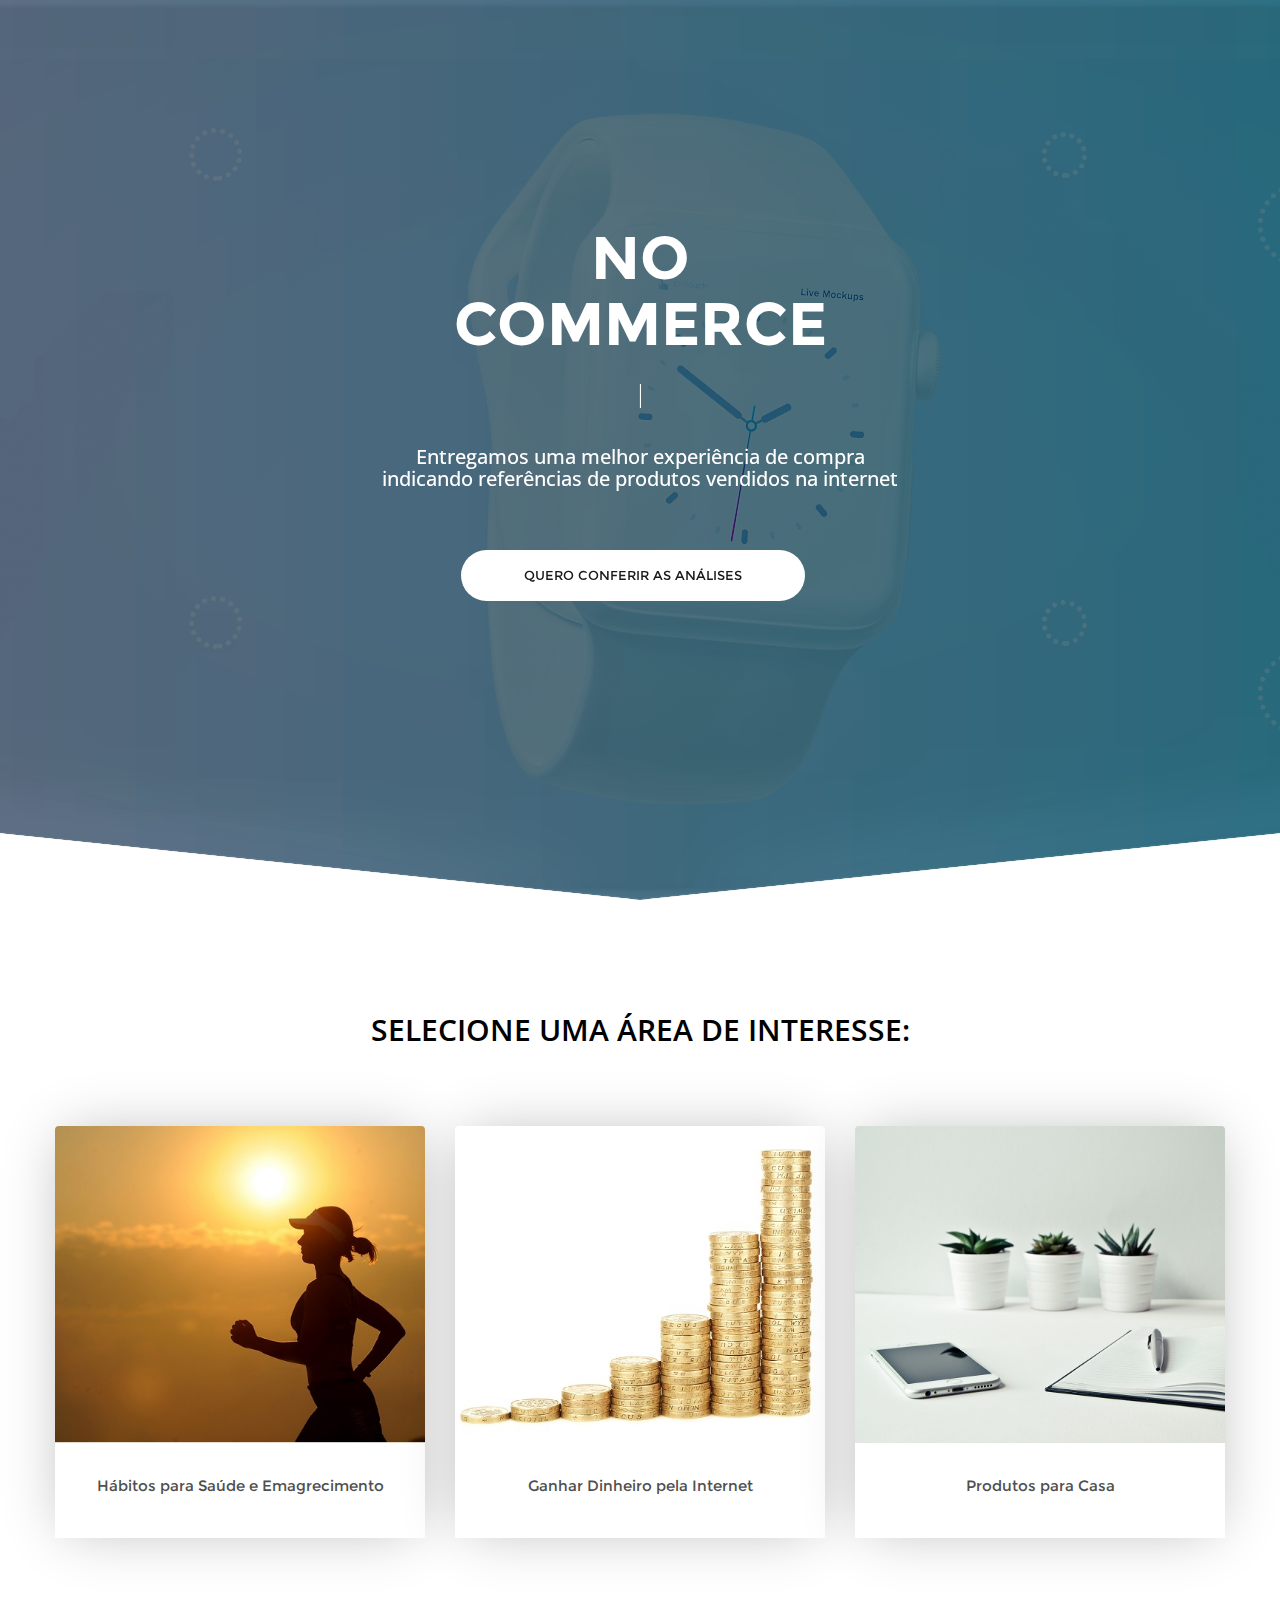
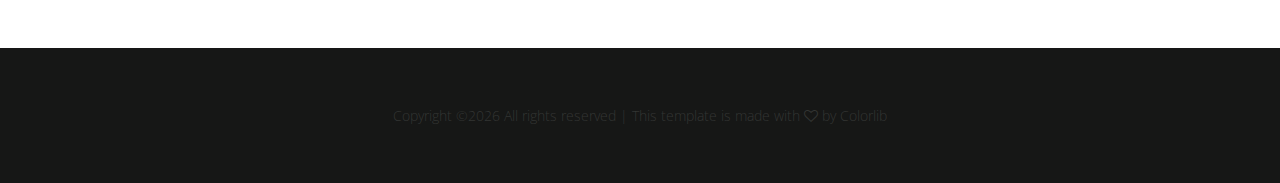
==== index.html @ 92b4685f "Publish" ====
<!DOCTYPE html>
<html lang="en">

<head>
    <meta charset="utf-8">
    <meta http-equiv="X-UA-Compatible" content="IE=edge">
    <meta name="viewport" content="width=device-width, initial-scale=1">
    <!-- The above 3 meta tags *must* come first in the head; any other head content must come *after* these tags -->
    <title>No Commerce</title>
    <!--    favicon-->
    <link rel="shortcut icon" href="image/fav-icon.png" type="image/x-icon">
    <!-- Bootstrap -->
    <link href="css/bootstrap.min.css" rel="stylesheet">
    <link href="css/bootstrap-theme.min.css" rel="stylesheet">
    <link href="css/font-awesome.min.css" rel="stylesheet">
    <link rel="stylesheet" href="css/themify-icons.css">
    <link rel="stylesheet" href="css/animate.css">
    <!--css-->
    <link rel="stylesheet" href="css/style.css">
    <!-- HTmL5 shim and Respond.js for IE8 support of HTmL5 elements and media queries -->
    <!-- WARNING: Respond.js doesn't work if you view the page via file:// -->
    <!--[if lt IE 9]>
        <script src="https://oss.maxcdn.com/html5shiv/3.7.2/html5shiv.min.js"></script>
        <script src="https://oss.maxcdn.com/respond/1.4.2/respond.min.js"></script>
        <![endif]-->
</head>

<body>
    <section class="hero-area-fix">
        <div class="hero-area" id="water">
            <div class="container">
                <div class="row">
                    <div class="hero-text">
                        <h1>No<br/>Commerce</h1>
                        <div id="typed-strings" >
							<h3>Entenda o que está comprando!</h3>
                            <h3>É confiável?</h3>
                            <h3>Gera resultados?</h3>
							<h3>Qual a opinião das pessoas?</h3>                            
                        </div>
                        <h3><span id="typed"></span></h3>
                        <h4>Entregamos uma melhor experiência de compra <br/>indicando referências de produtos vendidos na internet</h4>
                        <a href="#" class="btn view-demo" data-scroll-nav="1">Quero conferir as análises</a>                       
                    </div>
                </div>
            </div>
        </div>
    </section>
    <section class="product-landing pro_d" data-scroll-index="1">
        <div class="container">
            <div class="row">
                <h2 class="title">Selecione uma área de interesse:</h2>                
                <div class="col-md-4 col-sm-6 col-xs-12">
                    <a href="/saude" target="_blank">
                        <div class="item-imag">
                            <img src="image/saude.jpg" class="img-responsive radius" alt="">
                            <p class="product-title">Hábitos para Saúde e Emagrecimento</p>
                        </div>
                    </a>
                </div>
                <div class="col-md-4 col-sm-6 col-xs-12">
                    <a href="/dinheiro" target="_blank">
                        <div class="item-imag">
                            <img src="image/dinheiro.jpg" class="img-responsive radius" alt="">
                            <p class="product-title">Ganhar Dinheiro pela Internet</p>
                        </div>
                    </a>
                </div>  
				<div class="col-md-4 col-sm-6 col-xs-12">
                    <a href="/casa" target="_blank">
                        <div class="item-imag">
                            <img src="image/casa.jpg" class="img-responsive radius" alt="">
                            <p class="product-title">Produtos para Casa</p>
                        </div>
                    </a>
                </div>				
            </div>
        </div>
    </section>

    <footer class="footer-area">
        <div class="container">
            <div class="row text-center">
                <p class="copyright">
                            <!-- Link back to Colorlib can't be removed. Template is licensed under CC BY 3.0. -->
Copyright &copy;<script>document.write(new Date().getFullYear());</script> All rights reserved | This template is made with <i class="fa fa-heart-o" aria-hidden="true"></i> by Colorlib
<!-- Link back to Colorlib can't be removed. Template is licensed under CC BY 3.0. -->
                        </p>
            </div>
        </div>
    </footer>
    <!--End Footer area-->
    <script src="js/jquery-2.2.4.min.js"></script>
    <script src="js/bootstrap.min.js"></script>
    <script src="js/nav.js"></script>
    <!--waypoint js-->
    <script src="vendores/waypoint/waypoints.min.js"></script>
    <!--counter js-->
    <script src="vendores/couterup/jquery.counterup.min.js"></script>
    <script src="vendores/typedjs/typed.min.js"></script>
    <script src="vendores/ripples/jquery.ripples-min.js"></script>
    <script type="text/javascript" src="js/scrollIt.min.js"></script>
    <script type="text/javascript" src="js/wow.js"></script>
    <script src="js/custom.js"></script>
    <script>
    $(function() {
        $.scrollIt();
    });
    </script>
    <script>
    new WOW().init();
    </script>
</body>

</html>
---- css/themify-icons.css ----
@font-face {
	font-family: 'themify';
	src:url('../fonts/themify.eot?-fvbane');
	src:url('../fonts/themify.eot?#iefix-fvbane') format('embedded-opentype'),
		url('../fonts/themify.woff?-fvbane') format('woff'),
		url('../fonts/themify.ttf?-fvbane') format('truetype'),
		url('../fonts/themify.svg?-fvbane#themify') format('svg');
	font-weight: normal;
	font-style: normal;
}

[class^="ti-"], [class*=" ti-"] {
	font-family: 'themify';
	speak: none;
	font-style: normal;
	font-weight: normal;
	font-variant: normal;
	text-transform: none;
	line-height: 1;

	/* Better Font Rendering =========== */
	-webkit-font-smoothing: antialiased;
	-moz-osx-font-smoothing: grayscale;
}

.ti-wand:before {
	content: "\e600";
}
.ti-volume:before {
	content: "\e601";
}
.ti-user:before {
	content: "\e602";
}
.ti-unlock:before {
	content: "\e603";
}
.ti-unlink:before {
	content: "\e604";
}
.ti-trash:before {
	content: "\e605";
}
.ti-thought:before {
	content: "\e606";
}
.ti-target:before {
	content: "\e607";
}
.ti-tag:before {
	content: "\e608";
}
.ti-tablet:before {
	content: "\e609";
}
.ti-star:before {
	content: "\e60a";
}
.ti-spray:before {
	content: "\e60b";
}
.ti-signal:before {
	content: "\e60c";
}
.ti-shopping-cart:before {
	content: "\e60d";
}
.ti-shopping-cart-full:before {
	content: "\e60e";
}
.ti-settings:before {
	content: "\e60f";
}
.ti-search:before {
	content: "\e610";
}
.ti-zoom-in:before {
	content: "\e611";
}
.ti-zoom-out:before {
	content: "\e612";
}
.ti-cut:before {
	content: "\e613";
}
.ti-ruler:before {
	content: "\e614";
}
.ti-ruler-pencil:before {
	content: "\e615";
}
.ti-ruler-alt:before {
	content: "\e616";
}
.ti-bookmark:before {
	content: "\e617";
}
.ti-bookmark-alt:before {
	content: "\e618";
}
.ti-reload:before {
	content: "\e619";
}
.ti-plus:before {
	content: "\e61a";
}
.ti-pin:before {
	content: "\e61b";
}
.ti-pencil:before {
	content: "\e61c";
}
.ti-pencil-alt:before {
	content: "\e61d";
}
.ti-paint-roller:before {
	content: "\e61e";
}
.ti-paint-bucket:before {
	content: "\e61f";
}
.ti-na:before {
	content: "\e620";
}
.ti-mobile:before {
	content: "\e621";
}
.ti-minus:before {
	content: "\e622";
}
.ti-medall:before {
	content: "\e623";
}
.ti-medall-alt:before {
	content: "\e624";
}
.ti-marker:before {
	content: "\e625";
}
.ti-marker-alt:before {
	content: "\e626";
}
.ti-arrow-up:before {
	content: "\e627";
}
.ti-arrow-right:before {
	content: "\e628";
}
.ti-arrow-left:before {
	content: "\e629";
}
.ti-arrow-down:before {
	content: "\e62a";
}
.ti-lock:before {
	content: "\e62b";
}
.ti-location-arrow:before {
	content: "\e62c";
}
.ti-link:before {
	content: "\e62d";
}
.ti-layout:before {
	content: "\e62e";
}
.ti-layers:before {
	content: "\e62f";
}
.ti-layers-alt:before {
	content: "\e630";
}
.ti-key:before {
	content: "\e631";
}
.ti-import:before {
	content: "\e632";
}
.ti-image:before {
	content: "\e633";
}
.ti-heart:before {
	content: "\e634";
}
.ti-heart-broken:before {
	content: "\e635";
}
.ti-hand-stop:before {
	content: "\e636";
}
.ti-hand-open:before {
	content: "\e637";
}
.ti-hand-drag:before {
	content: "\e638";
}
.ti-folder:before {
	content: "\e639";
}
.ti-flag:before {
	content: "\e63a";
}
.ti-flag-alt:before {
	content: "\e63b";
}
.ti-flag-alt-2:before {
	content: "\e63c";
}
.ti-eye:before {
	content: "\e63d";
}
.ti-export:before {
	content: "\e63e";
}
.ti-exchange-vertical:before {
	content: "\e63f";
}
.ti-desktop:before {
	content: "\e640";
}
.ti-cup:before {
	content: "\e641";
}
.ti-crown:before {
	content: "\e642";
}
.ti-comments:before {
	content: "\e643";
}
.ti-comment:before {
	content: "\e644";
}
.ti-comment-alt:before {
	content: "\e645";
}
.ti-close:before {
	content: "\e646";
}
.ti-clip:before {
	content: "\e647";
}
.ti-angle-up:before {
	content: "\e648";
}
.ti-angle-right:before {
	content: "\e649";
}
.ti-angle-left:before {
	content: "\e64a";
}
.ti-angle-down:before {
	content: "\e64b";
}
.ti-check:before {
	content: "\e64c";
}
.ti-check-box:before {
	content: "\e64d";
}
.ti-camera:before {
	content: "\e64e";
}
.ti-announcement:before {
	content: "\e64f";
}
.ti-brush:before {
	content: "\e650";
}
.ti-briefcase:before {
	content: "\e651";
}
.ti-bolt:before {
	content: "\e652";
}
.ti-bolt-alt:before {
	content: "\e653";
}
.ti-blackboard:before {
	content: "\e654";
}
.ti-bag:before {
	content: "\e655";
}
.ti-move:before {
	content: "\e656";
}
.ti-arrows-vertical:before {
	content: "\e657";
}
.ti-arrows-horizontal:before {
	content: "\e658";
}
.ti-fullscreen:before {
	content: "\e659";
}
.ti-arrow-top-right:before {
	content: "\e65a";
}
.ti-arrow-top-left:before {
	content: "\e65b";
}
.ti-arrow-circle-up:before {
	content: "\e65c";
}
.ti-arrow-circle-right:before {
	content: "\e65d";
}
.ti-arrow-circle-left:before {
	content: "\e65e";
}
.ti-arrow-circle-down:before {
	content: "\e65f";
}
.ti-angle-double-up:before {
	content: "\e660";
}
.ti-angle-double-right:before {
	content: "\e661";
}
.ti-angle-double-left:before {
	content: "\e662";
}
.ti-angle-double-down:before {
	content: "\e663";
}
.ti-zip:before {
	content: "\e664";
}
.ti-world:before {
	content: "\e665";
}
.ti-wheelchair:before {
	content: "\e666";
}
.ti-view-list:before {
	content: "\e667";
}
.ti-view-list-alt:before {
	content: "\e668";
}
.ti-view-grid:before {
	content: "\e669";
}
.ti-uppercase:before {
	content: "\e66a";
}
.ti-upload:before {
	content: "\e66b";
}
.ti-underline:before {
	content: "\e66c";
}
.ti-truck:before {
	content: "\e66d";
}
.ti-timer:before {
	content: "\e66e";
}
.ti-ticket:before {
	content: "\e66f";
}
.ti-thumb-up:before {
	content: "\e670";
}
.ti-thumb-down:before {
	content: "\e671";
}
.ti-text:before {
	content: "\e672";
}
.ti-stats-up:before {
	content: "\e673";
}
.ti-stats-down:before {
	content: "\e674";
}
.ti-split-v:before {
	content: "\e675";
}
.ti-split-h:before {
	content: "\e676";
}
.ti-smallcap:before {
	content: "\e677";
}
.ti-shine:before {
	content: "\e678";
}
.ti-shift-right:before {
	content: "\e679";
}
.ti-shift-left:before {
	content: "\e67a";
}
.ti-shield:before {
	content: "\e67b";
}
.ti-notepad:before {
	content: "\e67c";
}
.ti-server:before {
	content: "\e67d";
}
.ti-quote-right:before {
	content: "\e67e";
}
.ti-quote-left:before {
	content: "\e67f";
}
.ti-pulse:before {
	content: "\e680";
}
.ti-printer:before {
	content: "\e681";
}
.ti-power-off:before {
	content: "\e682";
}
.ti-plug:before {
	content: "\e683";
}
.ti-pie-chart:before {
	content: "\e684";
}
.ti-paragraph:before {
	content: "\e685";
}
.ti-panel:before {
	content: "\e686";
}
.ti-package:before {
	content: "\e687";
}
.ti-music:before {
	content: "\e688";
}
.ti-music-alt:before {
	content: "\e689";
}
.ti-mouse:before {
	content: "\e68a";
}
.ti-mouse-alt:before {
	content: "\e68b";
}
.ti-money:before {
	content: "\e68c";
}
.ti-microphone:before {
	content: "\e68d";
}
.ti-menu:before {
	content: "\e68e";
}
.ti-menu-alt:before {
	content: "\e68f";
}
.ti-map:before {
	content: "\e690";
}
.ti-map-alt:before {
	content: "\e691";
}
.ti-loop:before {
	content: "\e692";
}
.ti-location-pin:before {
	content: "\e693";
}
.ti-list:before {
	content: "\e694";
}
.ti-light-bulb:before {
	content: "\e695";
}
.ti-Italic:before {
	content: "\e696";
}
.ti-info:before {
	content: "\e697";
}
.ti-infinite:before {
	content: "\e698";
}
.ti-id-badge:before {
	content: "\e699";
}
.ti-hummer:before {
	content: "\e69a";
}
.ti-home:before {
	content: "\e69b";
}
.ti-help:before {
	content: "\e69c";
}
.ti-headphone:before {
	content: "\e69d";
}
.ti-harddrives:before {
	content: "\e69e";
}
.ti-harddrive:before {
	content: "\e69f";
}
.ti-gift:before {
	content: "\e6a0";
}
.ti-game:before {
	content: "\e6a1";
}
.ti-filter:before {
	content: "\e6a2";
}
.ti-files:before {
	content: "\e6a3";
}
.ti-file:before {
	content: "\e6a4";
}
.ti-eraser:before {
	content: "\e6a5";
}
.ti-envelope:before {
	content: "\e6a6";
}
.ti-download:before {
	content: "\e6a7";
}
.ti-direction:before {
	content: "\e6a8";
}
.ti-direction-alt:before {
	content: "\e6a9";
}
.ti-dashboard:before {
	content: "\e6aa";
}
.ti-control-stop:before {
	content: "\e6ab";
}
.ti-control-shuffle:before {
	content: "\e6ac";
}
.ti-control-play:before {
	content: "\e6ad";
}
.ti-control-pause:before {
	content: "\e6ae";
}
.ti-control-forward:before {
	content: "\e6af";
}
.ti-control-backward:before {
	content: "\e6b0";
}
.ti-cloud:before {
	content: "\e6b1";
}
.ti-cloud-up:before {
	content: "\e6b2";
}
.ti-cloud-down:before {
	content: "\e6b3";
}
.ti-clipboard:before {
	content: "\e6b4";
}
.ti-car:before {
	content: "\e6b5";
}
.ti-calendar:before {
	content: "\e6b6";
}
.ti-book:before {
	content: "\e6b7";
}
.ti-bell:before {
	content: "\e6b8";
}
.ti-basketball:before {
	content: "\e6b9";
}
.ti-bar-chart:before {
	content: "\e6ba";
}
.ti-bar-chart-alt:before {
	content: "\e6bb";
}
.ti-back-right:before {
	content: "\e6bc";
}
.ti-back-left:before {
	content: "\e6bd";
}
.ti-arrows-corner:before {
	content: "\e6be";
}
.ti-archive:before {
	content: "\e6bf";
}
.ti-anchor:before {
	content: "\e6c0";
}
.ti-align-right:before {
	content: "\e6c1";
}
.ti-align-left:before {
	content: "\e6c2";
}
.ti-align-justify:before {
	content: "\e6c3";
}
.ti-align-center:before {
	content: "\e6c4";
}
.ti-alert:before {
	content: "\e6c5";
}
.ti-alarm-clock:before {
	content: "\e6c6";
}
.ti-agenda:before {
	content: "\e6c7";
}
.ti-write:before {
	content: "\e6c8";
}
.ti-window:before {
	content: "\e6c9";
}
.ti-widgetized:before {
	content: "\e6ca";
}
.ti-widget:before {
	content: "\e6cb";
}
.ti-widget-alt:before {
	content: "\e6cc";
}
.ti-wallet:before {
	content: "\e6cd";
}
.ti-video-clapper:before {
	content: "\e6ce";
}
.ti-video-camera:before {
	content: "\e6cf";
}
.ti-vector:before {
	content: "\e6d0";
}
.ti-themify-logo:before {
	content: "\e6d1";
}
.ti-themify-favicon:before {
	content: "\e6d2";
}
.ti-themify-favicon-alt:before {
	content: "\e6d3";
}
.ti-support:before {
	content: "\e6d4";
}
.ti-stamp:before {
	content: "\e6d5";
}
.ti-split-v-alt:before {
	content: "\e6d6";
}
.ti-slice:before {
	content: "\e6d7";
}
.ti-shortcode:before {
	content: "\e6d8";
}
.ti-shift-right-alt:before {
	content: "\e6d9";
}
.ti-shift-left-alt:before {
	content: "\e6da";
}
.ti-ruler-alt-2:before {
	content: "\e6db";
}
.ti-receipt:before {
	content: "\e6dc";
}
.ti-pin2:before {
	content: "\e6dd";
}
.ti-pin-alt:before {
	content: "\e6de";
}
.ti-pencil-alt2:before {
	content: "\e6df";
}
.ti-palette:before {
	content: "\e6e0";
}
.ti-more:before {
	content: "\e6e1";
}
.ti-more-alt:before {
	content: "\e6e2";
}
.ti-microphone-alt:before {
	content: "\e6e3";
}
.ti-magnet:before {
	content: "\e6e4";
}
.ti-line-double:before {
	content: "\e6e5";
}
.ti-line-dotted:before {
	content: "\e6e6";
}
.ti-line-dashed:before {
	content: "\e6e7";
}
.ti-layout-width-full:before {
	content: "\e6e8";
}
.ti-layout-width-default:before {
	content: "\e6e9";
}
.ti-layout-width-default-alt:before {
	content: "\e6ea";
}
.ti-layout-tab:before {
	content: "\e6eb";
}
.ti-layout-tab-window:before {
	content: "\e6ec";
}
.ti-layout-tab-v:before {
	content: "\e6ed";
}
.ti-layout-tab-min:before {
	content: "\e6ee";
}
.ti-layout-slider:before {
	content: "\e6ef";
}
.ti-layout-slider-alt:before {
	content: "\e6f0";
}
.ti-layout-sidebar-right:before {
	content: "\e6f1";
}
.ti-layout-sidebar-none:before {
	content: "\e6f2";
}
.ti-layout-sidebar-left:before {
	content: "\e6f3";
}
.ti-layout-placeholder:before {
	content: "\e6f4";
}
.ti-layout-menu:before {
	content: "\e6f5";
}
.ti-layout-menu-v:before {
	content: "\e6f6";
}
.ti-layout-menu-separated:before {
	content: "\e6f7";
}
.ti-layout-menu-full:before {
	content: "\e6f8";
}
.ti-layout-media-right-alt:before {
	content: "\e6f9";
}
.ti-layout-media-right:before {
	content: "\e6fa";
}
.ti-layout-media-overlay:before {
	content: "\e6fb";
}
.ti-layout-media-overlay-alt:before {
	content: "\e6fc";
}
.ti-layout-media-overlay-alt-2:before {
	content: "\e6fd";
}
.ti-layout-media-left-alt:before {
	content: "\e6fe";
}
.ti-layout-media-left:before {
	content: "\e6ff";
}
.ti-layout-media-center-alt:before {
	content: "\e700";
}
.ti-layout-media-center:before {
	content: "\e701";
}
.ti-layout-list-thumb:before {
	content: "\e702";
}
.ti-layout-list-thumb-alt:before {
	content: "\e703";
}
.ti-layout-list-post:before {
	content: "\e704";
}
.ti-layout-list-large-image:before {
	content: "\e705";
}
.ti-layout-line-solid:before {
	content: "\e706";
}
.ti-layout-grid4:before {
	content: "\e707";
}
.ti-layout-grid3:before {
	content: "\e708";
}
.ti-layout-grid2:before {
	content: "\e709";
}
.ti-layout-grid2-thumb:before {
	content: "\e70a";
}
.ti-layout-cta-right:before {
	content: "\e70b";
}
.ti-layout-cta-left:before {
	content: "\e70c";
}
.ti-layout-cta-center:before {
	content: "\e70d";
}
.ti-layout-cta-btn-right:before {
	content: "\e70e";
}
.ti-layout-cta-btn-left:before {
	content: "\e70f";
}
.ti-layout-column4:before {
	content: "\e710";
}
.ti-layout-column3:before {
	content: "\e711";
}
.ti-layout-column2:before {
	content: "\e712";
}
.ti-layout-accordion-separated:before {
	content: "\e713";
}
.ti-layout-accordion-merged:before {
	content: "\e714";
}
.ti-layout-accordion-list:before {
	content: "\e715";
}
.ti-ink-pen:before {
	content: "\e716";
}
.ti-info-alt:before {
	content: "\e717";
}
.ti-help-alt:before {
	content: "\e718";
}
.ti-headphone-alt:before {
	content: "\e719";
}
.ti-hand-point-up:before {
	content: "\e71a";
}
.ti-hand-point-right:before {
	content: "\e71b";
}
.ti-hand-point-left:before {
	content: "\e71c";
}
.ti-hand-point-down:before {
	content: "\e71d";
}
.ti-gallery:before {
	content: "\e71e";
}
.ti-face-smile:before {
	content: "\e71f";
}
.ti-face-sad:before {
	content: "\e720";
}
.ti-credit-card:before {
	content: "\e721";
}
.ti-control-skip-forward:before {
	content: "\e722";
}
.ti-control-skip-backward:before {
	content: "\e723";
}
.ti-control-record:before {
	content: "\e724";
}
.ti-control-eject:before {
	content: "\e725";
}
.ti-comments-smiley:before {
	content: "\e726";
}
.ti-brush-alt:before {
	content: "\e727";
}
.ti-youtube:before {
	content: "\e728";
}
.ti-vimeo:before {
	content: "\e729";
}
.ti-twitter:before {
	content: "\e72a";
}
.ti-time:before {
	content: "\e72b";
}
.ti-tumblr:before {
	content: "\e72c";
}
.ti-skype:before {
	content: "\e72d";
}
.ti-share:before {
	content: "\e72e";
}
.ti-share-alt:before {
	content: "\e72f";
}
.ti-rocket:before {
	content: "\e730";
}
.ti-pinterest:before {
	content: "\e731";
}
.ti-new-window:before {
	content: "\e732";
}
.ti-microsoft:before {
	content: "\e733";
}
.ti-list-ol:before {
	content: "\e734";
}
.ti-linkedin:before {
	content: "\e735";
}
.ti-layout-sidebar-2:before {
	content: "\e736";
}
.ti-layout-grid4-alt:before {
	content: "\e737";
}
.ti-layout-grid3-alt:before {
	content: "\e738";
}
.ti-layout-grid2-alt:before {
	content: "\e739";
}
.ti-layout-column4-alt:before {
	content: "\e73a";
}
.ti-layout-column3-alt:before {
	content: "\e73b";
}
.ti-layout-column2-alt:before {
	content: "\e73c";
}
.ti-instagram:before {
	content: "\e73d";
}
.ti-google:before {
	content: "\e73e";
}
.ti-github:before {
	content: "\e73f";
}
.ti-flickr:before {
	content: "\e740";
}
.ti-facebook:before {
	content: "\e741";
}
.ti-dropbox:before {
	content: "\e742";
}
.ti-dribbble:before {
	content: "\e743";
}
.ti-apple:before {
	content: "\e744";
}
.ti-android:before {
	content: "\e745";
}
.ti-save:before {
	content: "\e746";
}
.ti-save-alt:before {
	content: "\e747";
}
.ti-yahoo:before {
	content: "\e748";
}
.ti-wordpress:before {
	content: "\e749";
}
.ti-vimeo-alt:before {
	content: "\e74a";
}
.ti-twitter-alt:before {
	content: "\e74b";
}
.ti-tumblr-alt:before {
	content: "\e74c";
}
.ti-trello:before {
	content: "\e74d";
}
.ti-stack-overflow:before {
	content: "\e74e";
}
.ti-soundcloud:before {
	content: "\e74f";
}
.ti-sharethis:before {
	content: "\e750";
}
.ti-sharethis-alt:before {
	content: "\e751";
}
.ti-reddit:before {
	content: "\e752";
}
.ti-pinterest-alt:before {
	content: "\e753";
}
.ti-microsoft-alt:before {
	content: "\e754";
}
.ti-linux:before {
	content: "\e755";
}
.ti-jsfiddle:before {
	content: "\e756";
}
.ti-joomla:before {
	content: "\e757";
}
.ti-html5:before {
	content: "\e758";
}
.ti-flickr-alt:before {
	content: "\e759";
}
.ti-email:before {
	content: "\e75a";
}
.ti-drupal:before {
	content: "\e75b";
}
.ti-dropbox-alt:before {
	content: "\e75c";
}
.ti-css3:before {
	content: "\e75d";
}
.ti-rss:before {
	content: "\e75e";
}
.ti-rss-alt:before {
	content: "\e75f";
}
---- css/style.css ----
/*----------------------------------*/


/*==================== fonts  =======================*/

@import url('https://fonts.googleapis.com/css?family=Open+Sans:300,300i,400,400i,600,600i,700,700i,800,800i|Roboto:300,300i,400,400i,500,500i,700,700i,900,900i');
@font-face {
    font-family: 'Montserrat';
    font-weight: 700;
    src: url("../fonts/Montserrat-Bold.ttf") format("truetype");
}

@font-face {
    font-family: 'Montserrat';
    font-weight: 400;
    src: url("../fonts/Montserrat-Regular.ttf") format("truetype");
}

@font-face {
    font-family: 'Montserrat';
    font-weight: 600;
    src: url("../fonts/Montserrat-SemiBold.ttf") format("truetype");
}

@font-face {
    font-family: 'Montserrat';
    font-weight: 300;
    src: url("../fonts/montserrat-light_[allfont.net].ttf") format("truetype");
}

@import url('https://fonts.googleapis.com/css?family=Open+Sans');

/*----------------------------------*/


.typed-cursor{
    opacity: 1;
    font-weight: 100;
    color: #fff;
    -webkit-animation: blink 0.7s infinite;
    -moz-animation: blink 0.7s infinite;
    -ms-animation: blink 0.7s infinite;
    -o-animation: blink 0.7s infinite;
    animation: blink 0.7s infinite;
    position: relative;
    top: -2px;
}
@-keyframes blink{
    0% { opacity:1; }
    50% { opacity:0; }
    100% { opacity:1; }
}
@-webkit-keyframes blink{
    0% { opacity:1; }
    50% { opacity:0; }
    100% { opacity:1; }
}
@-moz-keyframes blink{
    0% { opacity:1; }
    50% { opacity:0; }
    100% { opacity:1; }
}
@-ms-keyframes blink{
    0% { opacity:1; }
    50% { opacity:0; }
    100% { opacity:1; }
}
@-o-keyframes blink{
    0% { opacity:1; }
    50% { opacity:0; }
    100% { opacity:1; }
}

.typed-fade-out{
    opacity: 0;
    animation: 0;
    transition: opacity .25s;
}


/*----------------------------------*/

.m0 {
    margin: 0;
}

.p0 {
    padding: 0;
}

body {
    font-family: 'Montserrat';
    font-weight: 300;
    font-size: 20px;
    line-height: 35px;
    color: #222;
}

a,
.btn,
button {
    text-decoration: none;
    outline: none;
    transition: all 0.6s ease-in-out;
}

a:hover,
a:focus,
.btn:hover,
.btn:focus,
button:hover,
button:focus {
    text-decoration: none;
    outline: none;
}

.btn:focus,
.btn:active:focus,
.btn.active:focus,
.btn.focus,
.btn:active.focus,
.btn.active.focus {
    outline: none !important;
    box-shadow: none !important;
}
.btn.view-demo.active{
    outline: none !important;
    box-shadow: none !important;
}

p {
    margin: 0px;
}

ul,
h1,
h2,
h3,
h4,
h5,
h6 {
    margin: 0;
    list-style: none;
    padding: 0;
    margin: 0px;
}

section.row,
header.row,
footer.row {
    margin: 0;
}

body {
    overflow-x: hidden;
}


/*====Hero area==*/

.hero-area-fix {
    position: relative;
    width: 100%;
    content: '';
    background: url(../image/header/slider-1.png) no-repeat scroll center center;
    background-size: cover;
    min-height: 900px;
    z-index: 1;
}


/*
.hero-area:before {
    content: '';
    position: absolute;
    left: 0px;
    width: 100%;
    top: 0px;
    z-index: 3;
    height: 100%;
    background-image: -moz-linear-gradient( 150deg, rgb(166,64,208) 0%, rgb(248,57,93) 100%);
    background-image: -webkit-linear-gradient( 150deg, rgb(166,64,208) 0%, rgb(248,57,93) 100%);
    background-image: -ms-linear-gradient( 150deg, rgb(166,64,208) 0%, rgb(248,57,93) 100%);
    opacity: 0.702;
}
*/

.product-landing .col-md-4{
    margin-bottom: 40px;
}


.hero-text {
    text-align: center;
    position: absolute;
    top: 25%;
    transform: translateY(-50%);
    left: 50%;
    transform: translateX(-50%);
    z-index: 9999;
}

.hero-text h1 {
    font-family: 'Montserrat';
    color: #fff;
    font-weight: bold;
    text-transform: uppercase;
    font-size: 60px;
}

.hero-text h3 {
    font-family: 'Open Sans', sans-serif;
    color: #ffce64;
    font-size: 24px;
    margin-top: 24px;
    margin-bottom: 25px;
    line-height: 28px;
    text-transform: uppercase;
    font-weight: bold;
    display: inline-block;
    min-height: 40px;
}

.hero-text h4 {
    color: #fff;
    font-family: 'Open Sans', sans-serif;
    font-size: 20px;
    margin-bottom: 60px;
}

.view-demo {
    font-family: 'Montserrat';
    font-size: 13px;
    text-transform: uppercase;
    background: #fff;
    color: #191919;
    padding: 15px 62px;
    border-radius: 50px;
    margin-right: 15px;
}

.view-demo:hover {
    color: #ffce64;
}

.buy-now {
    font-family: 'Montserrat';
    font-size: 13px;
    text-transform: uppercase;
    background: #fff;
    color: #191919;
    padding: 15px 62px;
    border-radius: 50px;
}

@keyframes slideShow {
    0% {
        opacity: 1;
        transform: scale(1);
        -ms-transform: scale(1);
    }
    5% {
        opacity: 1
    }
    25% {
        opacity: 1;
    }
    30% {
        opacity: 1;
        transform: scale(1.1);
        -ms-transform: scale(1.1);
    }
    100% {
        opacity: 1;
        transform: scale(1);
        -ms-transform: scale(1);
    }
}

@-o-keyframes slideShow {
    0% {
        opacity: 1;
        -o-transform: scale(1);
    }
    5% {
        opacity: 1
    }
    25% {
        opacity: 1;
    }
    30% {
        opacity: 1;
        -o-transform: scale(1.1);
    }
    100% {
        opacity: 1;
        -o-transformm: scale(1);
    }
}

@-moz-keyframes slideShow {
    0% {
        opacity: 1;
        -moz-transform: scale(1);
    }
    5% {
        opacity: 1
    }
    25% {
        opacity: 1;
    }
    30% {
        opacity: 1;
        -moz-transform: scale(1.1);
    }
    100% {
        opacity: 1;
        -moz-transformm: scale(1);
    }
}

@-webkit-keyframes slideShow {
    0% {
        opacity: 1;
        -webkit-transform: scale(1);
    }
    5% {
        opacity: 1
    }
    25% {
        opacity: 1;
    }
    30% {
        opacity: 1;
        -webkit-transform: scale(1.1);
    }
    100% {
        opacity: 1;
        -webkit-transformm: scale(1);
    }
}

.buy-now:hover {
    background: #fff;
    color: #ffce64;
}

.product-landing {
    padding-top: 113px;
    padding-bottom: 70px;
}

.radius {
    border-radius: 4px 4px 0 0;
}

.title {
    font-family: 'Open Sans', sans-serif;
    font-size: 30px;
    color: #000;
    text-transform: uppercase;
    text-align: center;
    font-weight: 600;
    padding-bottom: 80px;
}

.product-title {
    font-size: 15px;
    color: #4f4f4f;
    text-align: center;
    height: 95px;
    padding-top: 25px;
    overflow: hidden;
    display: block;
    position: relative;
    background: #fff !important;
    font-weight: 400;
}

.item-imag {
    transition: .5s;
    border-radius: 6px 6px 0 0;
    -webkit-box-shadow: 0px 0px 57px -11px rgba(0,0,0,0.3);
-moz-box-shadow: 0px 0px 57px -11px rgba(0,0,0,0.3);
box-shadow: 0px 0px 57px -11px rgba(0,0,0,0.3);
}

.item-imag:hover {
    transition: .5s;
    border-radius: 0 0 6px 6px;
    border-radius: 6px;
}

.item-imag:hover .product-title {
    background: #ffce64 !important;
    color: #fff;
    transition: .5s;
    border-radius: 0 0 4px 4px;
    box-shadow: 0px 4px 6px -3px #959595;
}

/*
.item-imag {
    -webkit-box-shadow: 1px 1px 8px -1px rgba(156, 156, 156, 0.53);
    -moz-box-shadow: 1px 1px 8px -1px rgba(156, 156, 156, 0.53);
    box-shadow: 1px 1px 8px -1px rgba(156, 156, 156, 0.53);
}
*/
.item-imag span{
    position: absolute;
    top: -13px;
    right: 0;
    background: #ffce64;
    width: 60px;
    height: 25px;
    border-radius: 40px;
    color: #fff;
    font-family: 'Open Sans', sans-serif;
    font-size: 11px;
    text-transform: uppercase;
    text-align: center;
    font-weight: 600;
    line-height: 25px;
    box-shadow: 0px 3px 10px 0px rgba(0, 0, 0, 0.15);

}

.item-imag:after {
    content: '';
    position:
}

.saas-landing {
    background: #f7f7f7;
    padding: 120px 0;
}

.footer-area {
    background: #161716;
    padding: 50px 0;
    
}

.fotter-head {
    color: #fff;
    font-family: 'Open Sans', sans-serif;
    font-size: 17px;
    line-height: 28px;
    font-weight: 400;
}
.fotter-head a{
    color: #78c81f;
}
.fotter-head a:hover{
    color: #64aa16;
}

.copyright {
    color: #333533;
    font-size: 14px;
    font-family: 'Open Sans', sans-serif;
    font-weight: 400px;
}

.line {
    background: #1aabec;
    height: 2px;
    width: 50px;
    margin: 0 auto;
    margin-top: 30px;
    margin-bottom: 50px;
}

.footer-demo {
    background: url(../image/product/foot-bg.jpg);
    background-size: cover;
    background-repeat: no-repeat;
    padding-top: 120px;
    margin-top: 120px;
}

.footer-demo h1 {
    color: #fff;
    text-transform: uppercase;
    font-size: 30px;
    margin-bottom: 45px;
}
.mr{
    margin-top: 30px;
}
.mocc img {
    margin: 0 auto;
}

.mocc {
    margin-top: 75px;
}

@media only screen and (max-width: 860px) {
    .view-demo {
        margin-right: 0px;
        margin-bottom: 20px;
    }
}

@media only screen and (max-width: 413px) {
    .product-landing .col-xs-12 {
        margin-bottom: 40px;
    }
    .saas-landing .col-xs-12 {
        margin-bottom: 40px;
    }
}

@media (max-width:991px){
    .col-sm-6{
        margin-bottom: 40px;
    }
}
@media all and (min-width: 412px) and (max-width: 767px) {
    .col-xs-12 {
        width: 56%;
        left: 50%;
        transform: translateX(-50%);
        margin-bottom: 40px;
    }
/*
    .saas-landing .col-xs-12 {
        width: 62%;
        left: 50%;
        transform: translateX(-50%);
        margin-bottom: 40px;
    }
*/
}
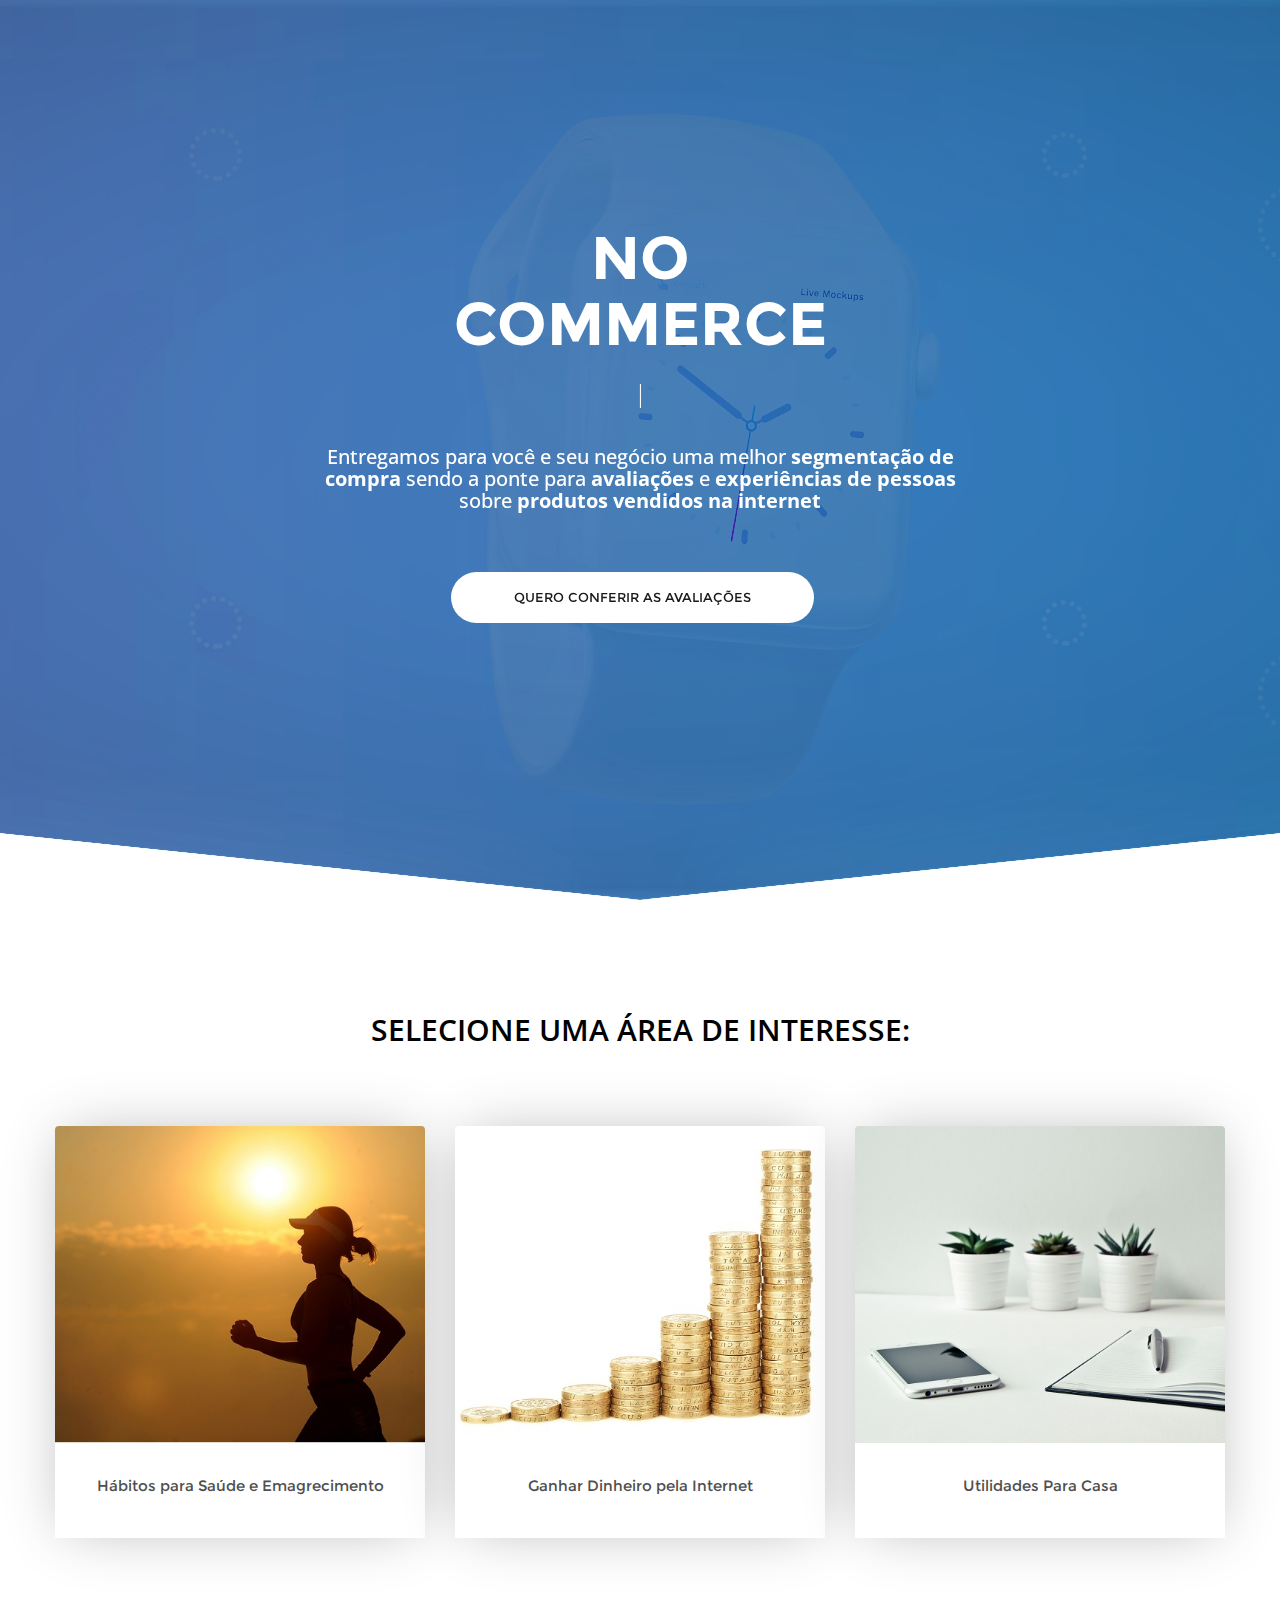
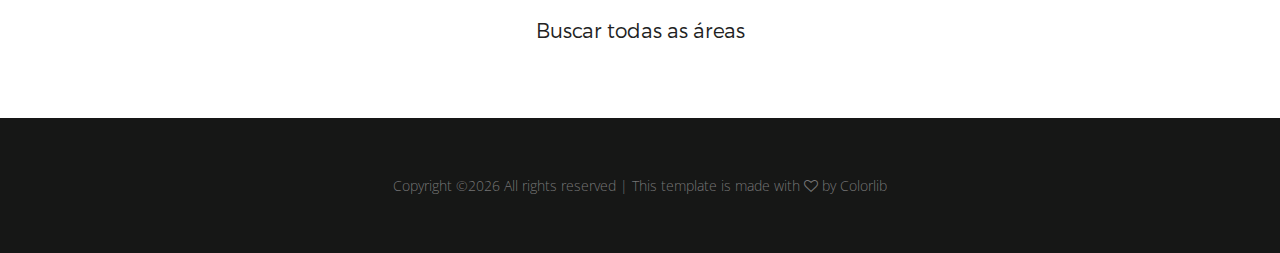
==== commit e02dff54: "customs" ====
--- a/index.html
+++ b/index.html
@@ -33,14 +33,16 @@
                     <div class="hero-text">
                         <h1>No<br/>Commerce</h1>
                         <div id="typed-strings" >
-							<h3>Entenda o que está comprando!</h3>
-                            <h3>É confiável?</h3>
-                            <h3>Gera resultados?</h3>
-							<h3>Qual a opinião das pessoas?</h3>                            
+							<h3>&Ecirc;i você !</h3>
+							<h3>Encontre aqui as melhores ideias</h3>
+                            <h3>Produtos incríveis</h3>
+                            <h3>Soluções que as pessoas aprovaram</h3>
+							<h3>Tenha acesso a diversas recomendações</h3>       
+							<h3>Comece agora!!</h3>
                         </div>
                         <h3><span id="typed"></span></h3>
-                        <h4>Entregamos uma melhor experiência de compra <br/>indicando referências de produtos vendidos na internet</h4>
-                        <a href="#" class="btn view-demo" data-scroll-nav="1">Quero conferir as análises</a>                       
+                        <h4>Entregamos para você e seu negócio uma melhor <strong>segmentação de compra</strong> sendo a ponte para <strong>avaliações</strong> e <strong>experiências de pessoas</strong> sobre <strong>produtos vendidos na internet</strong></h4>
+                        <a href="#" class="btn view-demo" data-scroll-nav="1">Quero conferir as avaliações</a>                       
                     </div>
                 </div>
             </div>
@@ -70,14 +72,27 @@
                     <a href="/casa" target="_blank">
                         <div class="item-imag">
                             <img src="image/casa.jpg" class="img-responsive radius" alt="">
-                            <p class="product-title">Produtos para Casa</p>
+                            <p class="product-title">Utilidades Para Casa</p>
                         </div>
                     </a>
                 </div>				
             </div>
+			<br/>
+		<style>
+		.primary-btn {			
+			color: #222;
+			text-align: center;
+			border: 1px solid transparent;
+
+		}
+		</style>
+		<div style="width: 100%; text-align: center;">
+		<a onclick="ga('aplicar-google-analytics');" href="" class="primary-btn">Buscar todas as áreas</a>
+		</div>
         </div>
+		
     </section>
-
+			
     <footer class="footer-area">
         <div class="container">
             <div class="row text-center">
--- a/css/style.css
+++ b/css/style.css
@@ -162,7 +162,7 @@
     position: relative;
     width: 100%;
     content: '';
-    background: url(../image/header/slider-1.png) no-repeat scroll center center;
+    background: url(../image/header/slider_nocommerce.png) no-repeat scroll center center;
     background-size: cover;
     min-height: 900px;
     z-index: 1;
@@ -210,7 +210,7 @@
 
 .hero-text h3 {
     font-family: 'Open Sans', sans-serif;
-    color: #ffce64;
+    color: #F9F871;
     font-size: 24px;
     margin-top: 24px;
     margin-bottom: 25px;
@@ -240,7 +240,8 @@
 }
 
 .view-demo:hover {
-    color: #ffce64;
+	color: #fff;
+    background-color: #009CCE;
 }
 
 .buy-now {
@@ -342,7 +343,7 @@
 
 .buy-now:hover {
     background: #fff;
-    color: #ffce64;
+    color: #009CCE;
 }
 
 .product-landing {
@@ -392,7 +393,7 @@
 }
 
 .item-imag:hover .product-title {
-    background: #ffce64 !important;
+    background: #009CCE !important;
     color: #fff;
     transition: .5s;
     border-radius: 0 0 4px 4px;
@@ -410,7 +411,7 @@
     position: absolute;
     top: -13px;
     right: 0;
-    background: #ffce64;
+    background: #009CCE;
     width: 60px;
     height: 25px;
     border-radius: 40px;
@@ -456,7 +457,7 @@
 }
 
 .copyright {
-    color: #333533;
+    color: #757575;
     font-size: 14px;
     font-family: 'Open Sans', sans-serif;
     font-weight: 400px;
@@ -532,4 +533,4 @@
         margin-bottom: 40px;
     }
 */
-}
+}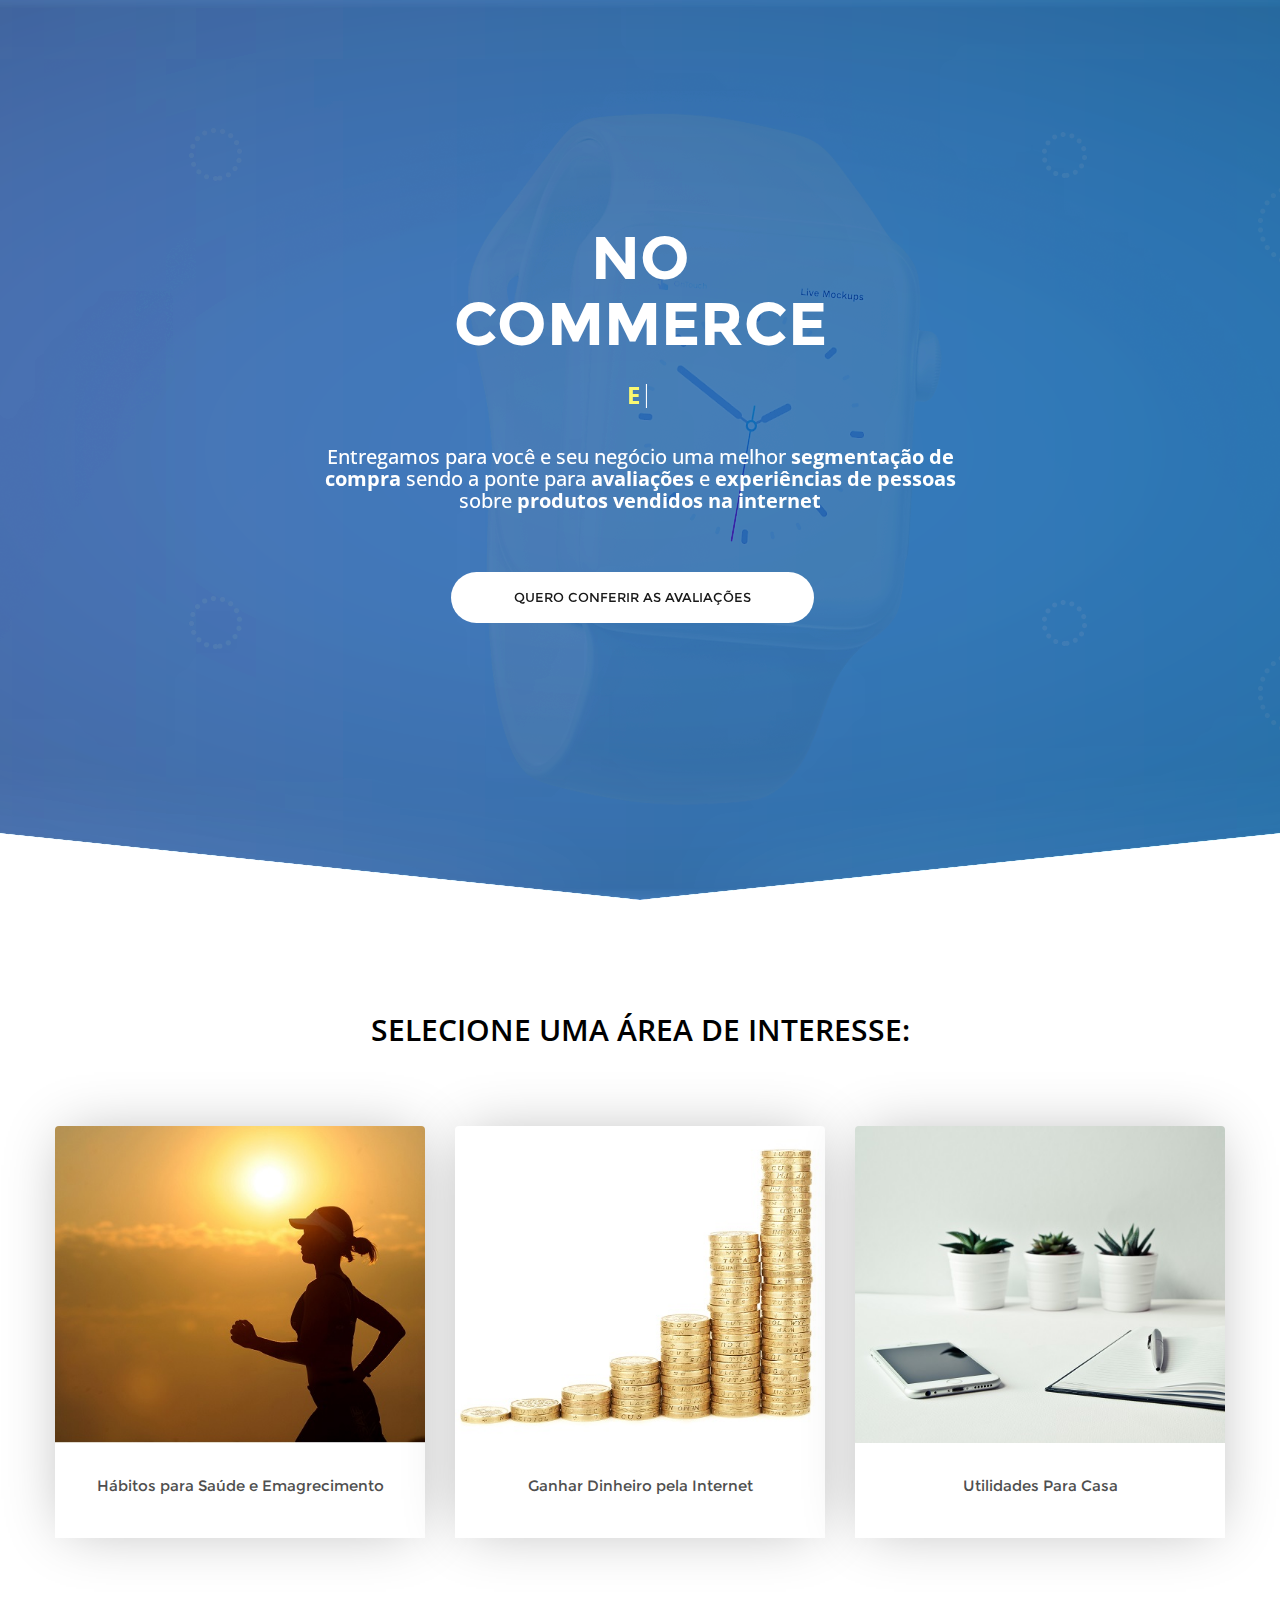
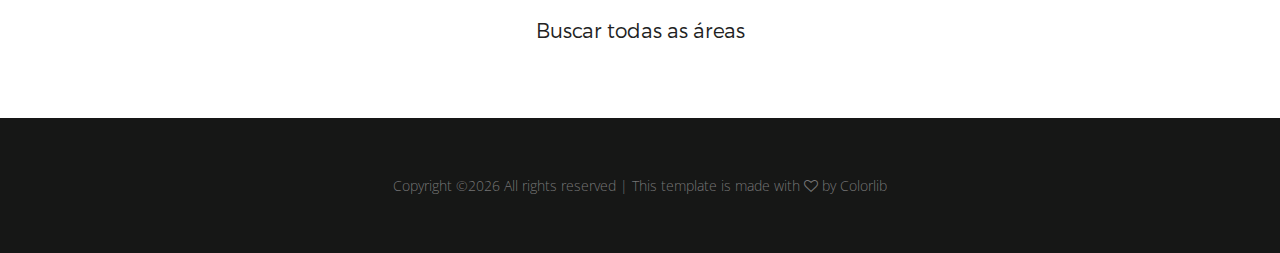
==== commit 0168acf5: "customs" ====
--- a/index.html
+++ b/index.html
@@ -32,8 +32,7 @@
                 <div class="row">
                     <div class="hero-text">
                         <h1>No<br/>Commerce</h1>
-                        <div id="typed-strings" >
-							<h3>&Ecirc;i você !</h3>
+                        <div id="typed-strings" >							
 							<h3>Encontre aqui as melhores ideias</h3>
                             <h3>Produtos incríveis</h3>
                             <h3>Soluções que as pessoas aprovaram</h3>
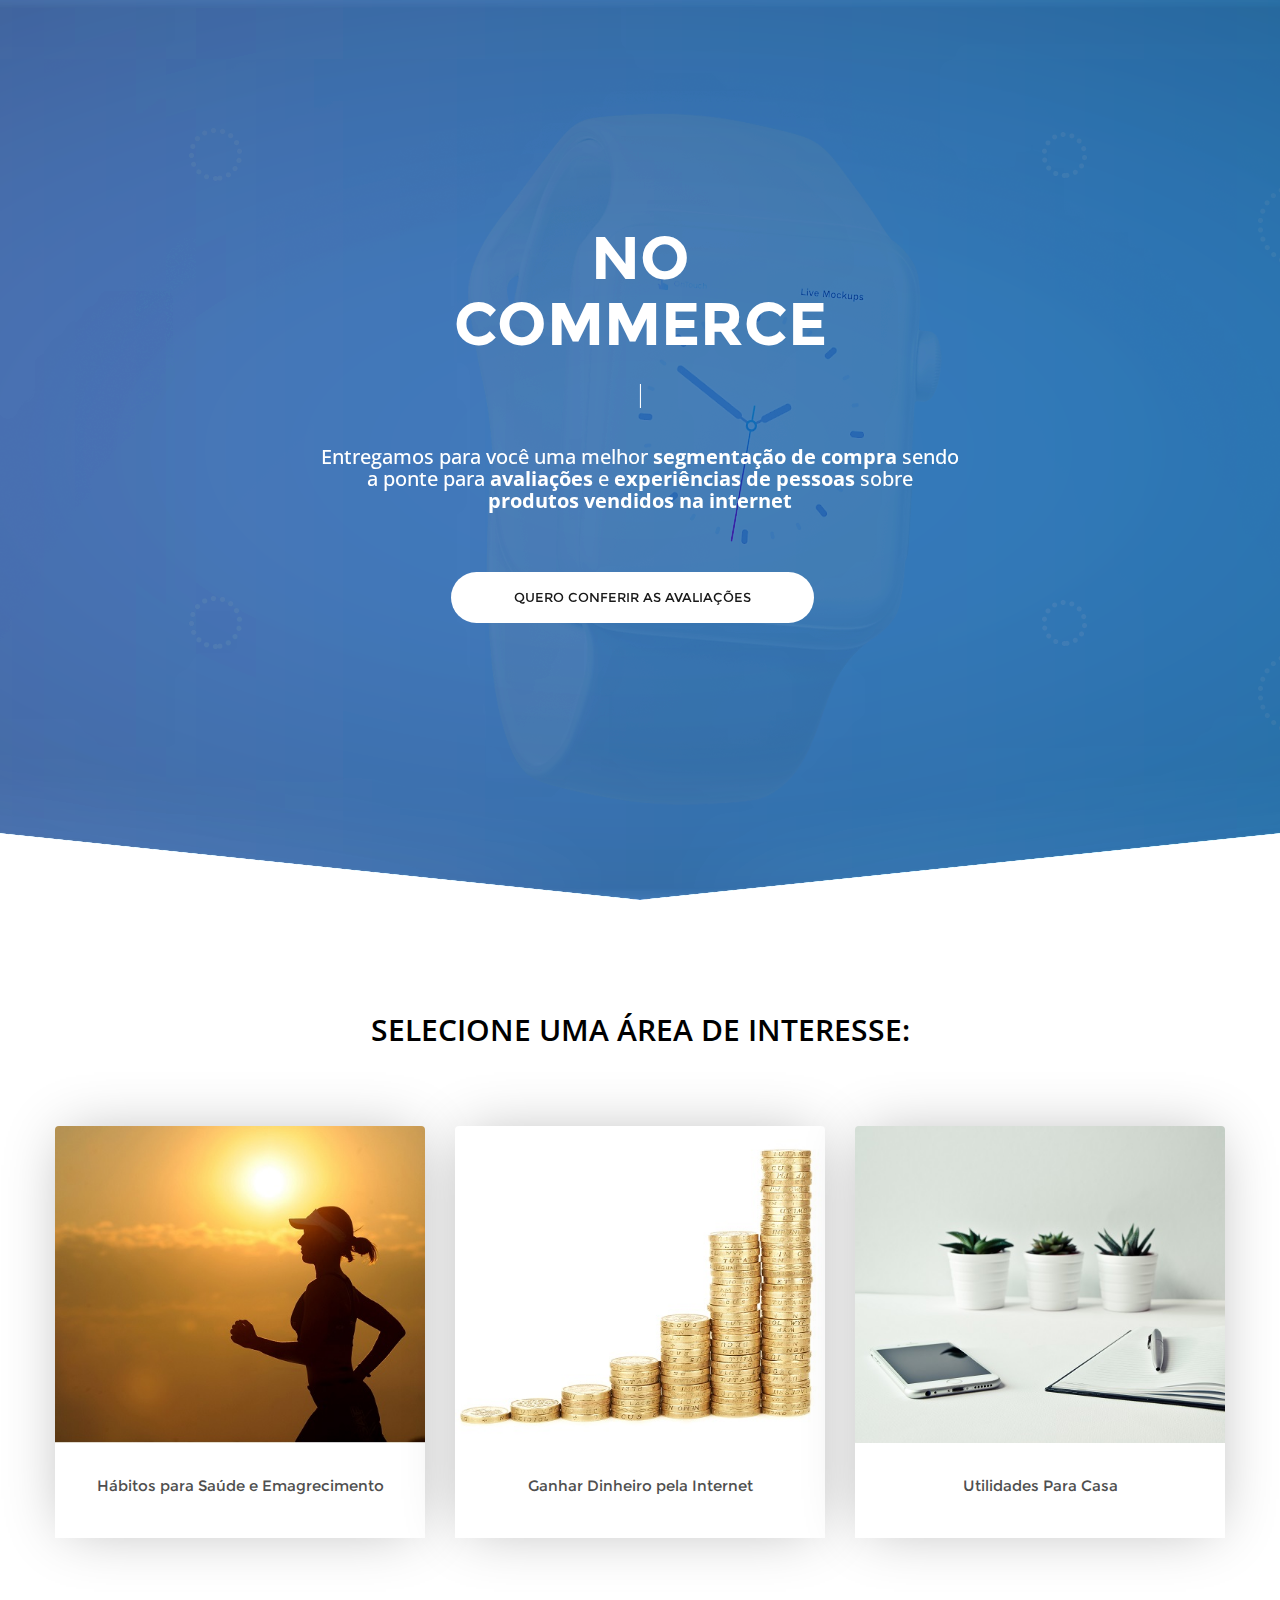
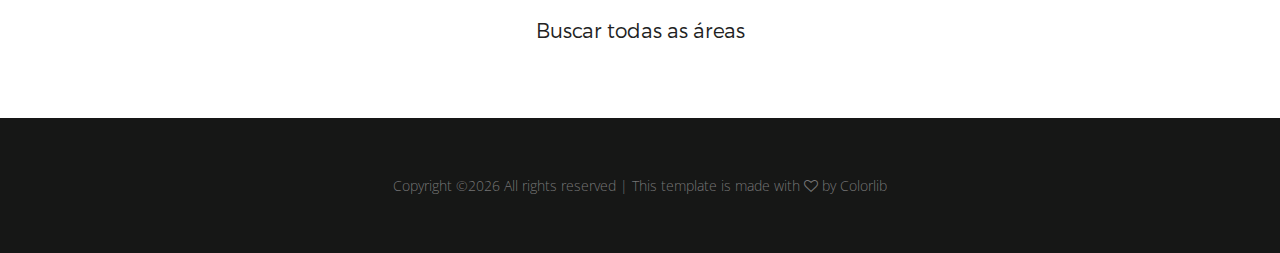
==== commit 917d3b2a: "customs descript" ====
--- a/index.html
+++ b/index.html
@@ -40,7 +40,7 @@
 							<h3>Comece agora!!</h3>
                         </div>
                         <h3><span id="typed"></span></h3>
-                        <h4>Entregamos para você e seu negócio uma melhor <strong>segmentação de compra</strong> sendo a ponte para <strong>avaliações</strong> e <strong>experiências de pessoas</strong> sobre <strong>produtos vendidos na internet</strong></h4>
+                        <h4>Entregamos para você uma melhor <strong>segmentação de compra</strong> sendo a ponte para <strong>avaliações</strong> e <strong>experiências de pessoas</strong> sobre <strong>produtos vendidos na internet</strong></h4>
                         <a href="#" class="btn view-demo" data-scroll-nav="1">Quero conferir as avaliações</a>                       
                     </div>
                 </div>
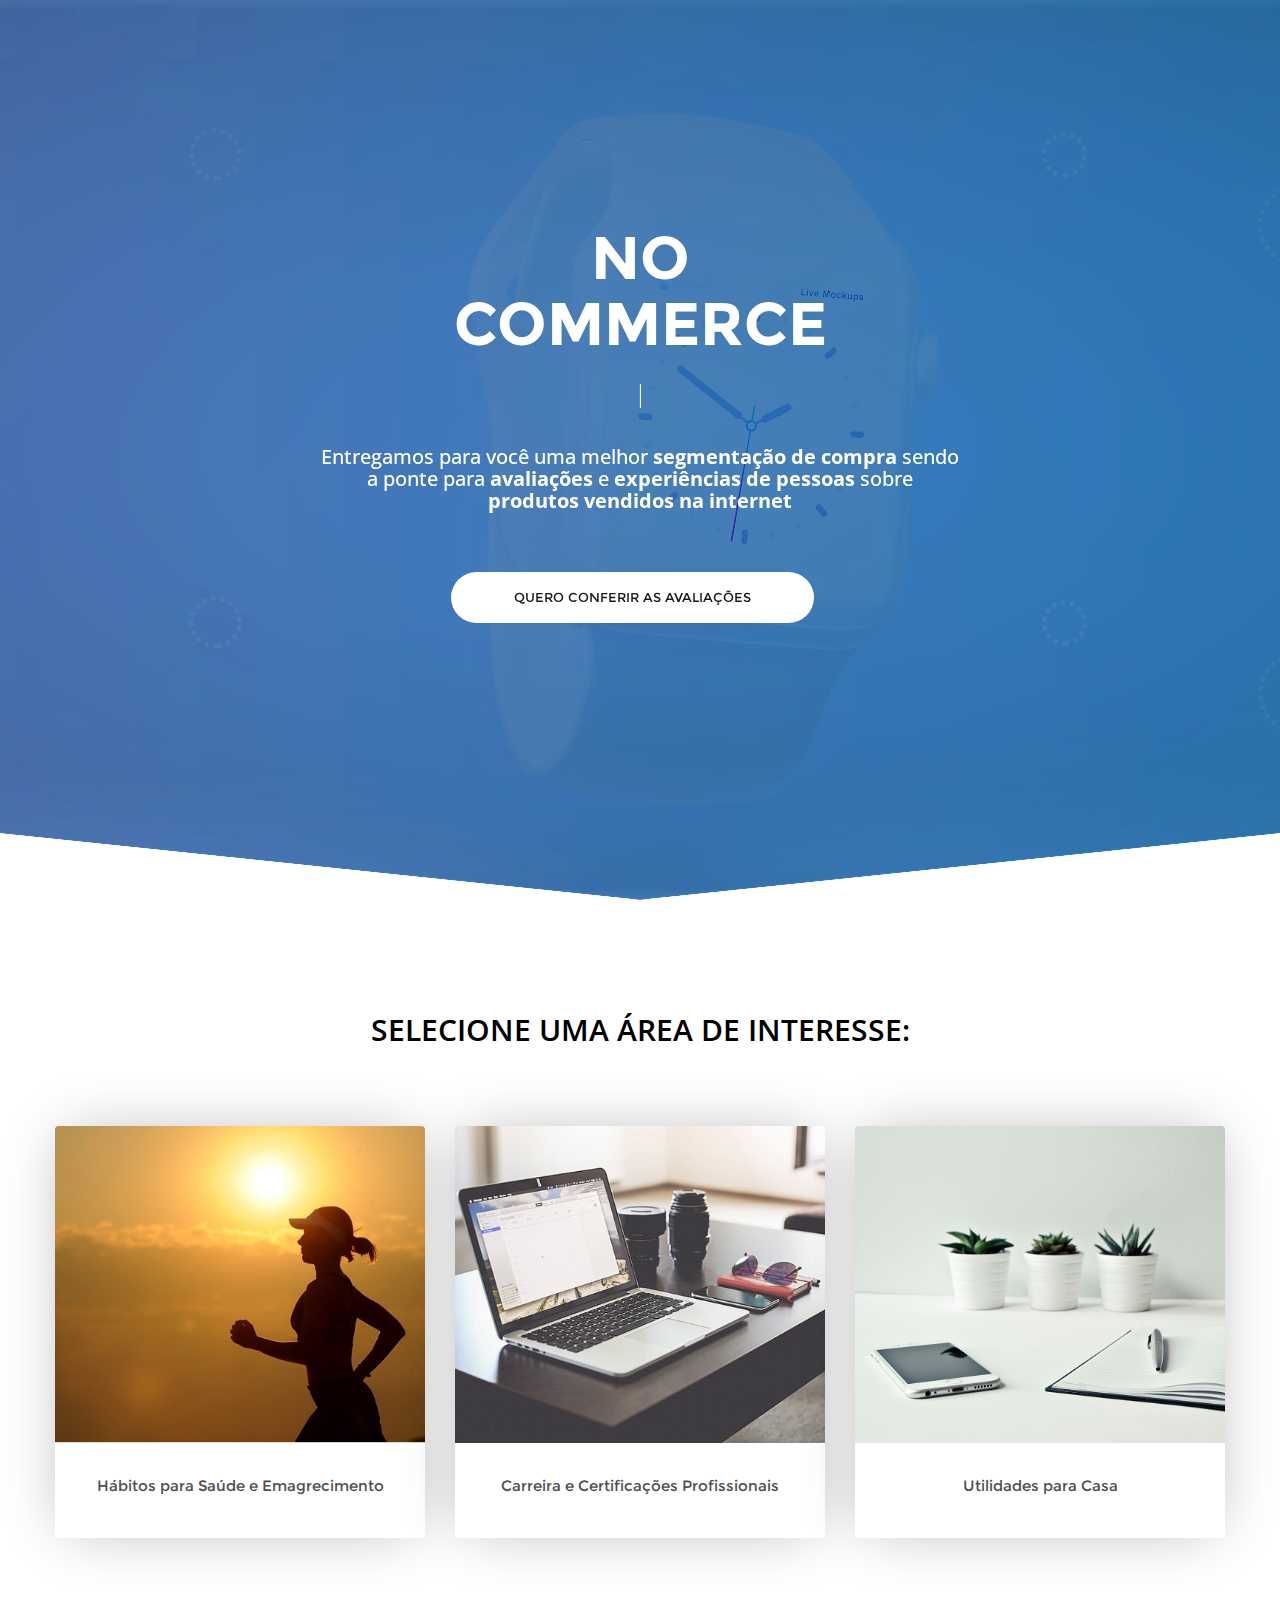
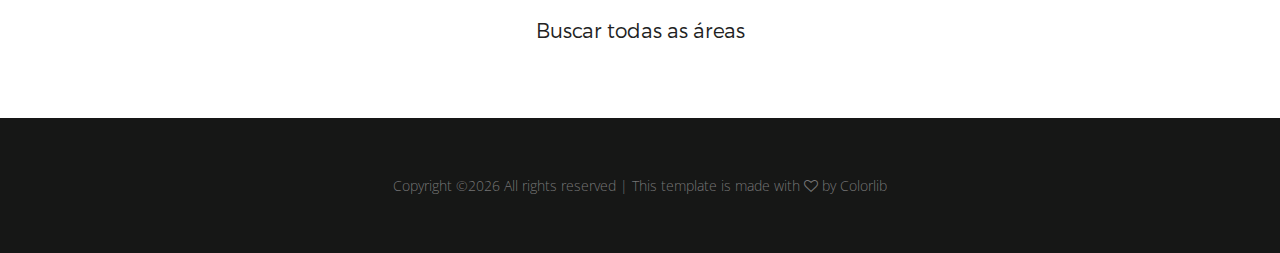
==== commit 2cf3f0f8: "Change area" ====
--- a/index.html
+++ b/index.html
@@ -60,10 +60,10 @@
                     </a>
                 </div>
                 <div class="col-md-4 col-sm-6 col-xs-12">
-                    <a href="/dinheiro" target="_blank">
+                    <a href="/carreira-profissional" target="_blank">
                         <div class="item-imag">
-                            <img src="image/dinheiro.jpg" class="img-responsive radius" alt="">
-                            <p class="product-title">Ganhar Dinheiro pela Internet</p>
+                            <img src="image/carreira.jpg" class="img-responsive radius" alt="">
+                            <p class="product-title">Carreira e Certificações Profissionais</p>
                         </div>
                     </a>
                 </div>  
@@ -71,7 +71,7 @@
                     <a href="/casa" target="_blank">
                         <div class="item-imag">
                             <img src="image/casa.jpg" class="img-responsive radius" alt="">
-                            <p class="product-title">Utilidades Para Casa</p>
+                            <p class="product-title">Utilidades para Casa</p>
                         </div>
                     </a>
                 </div>				
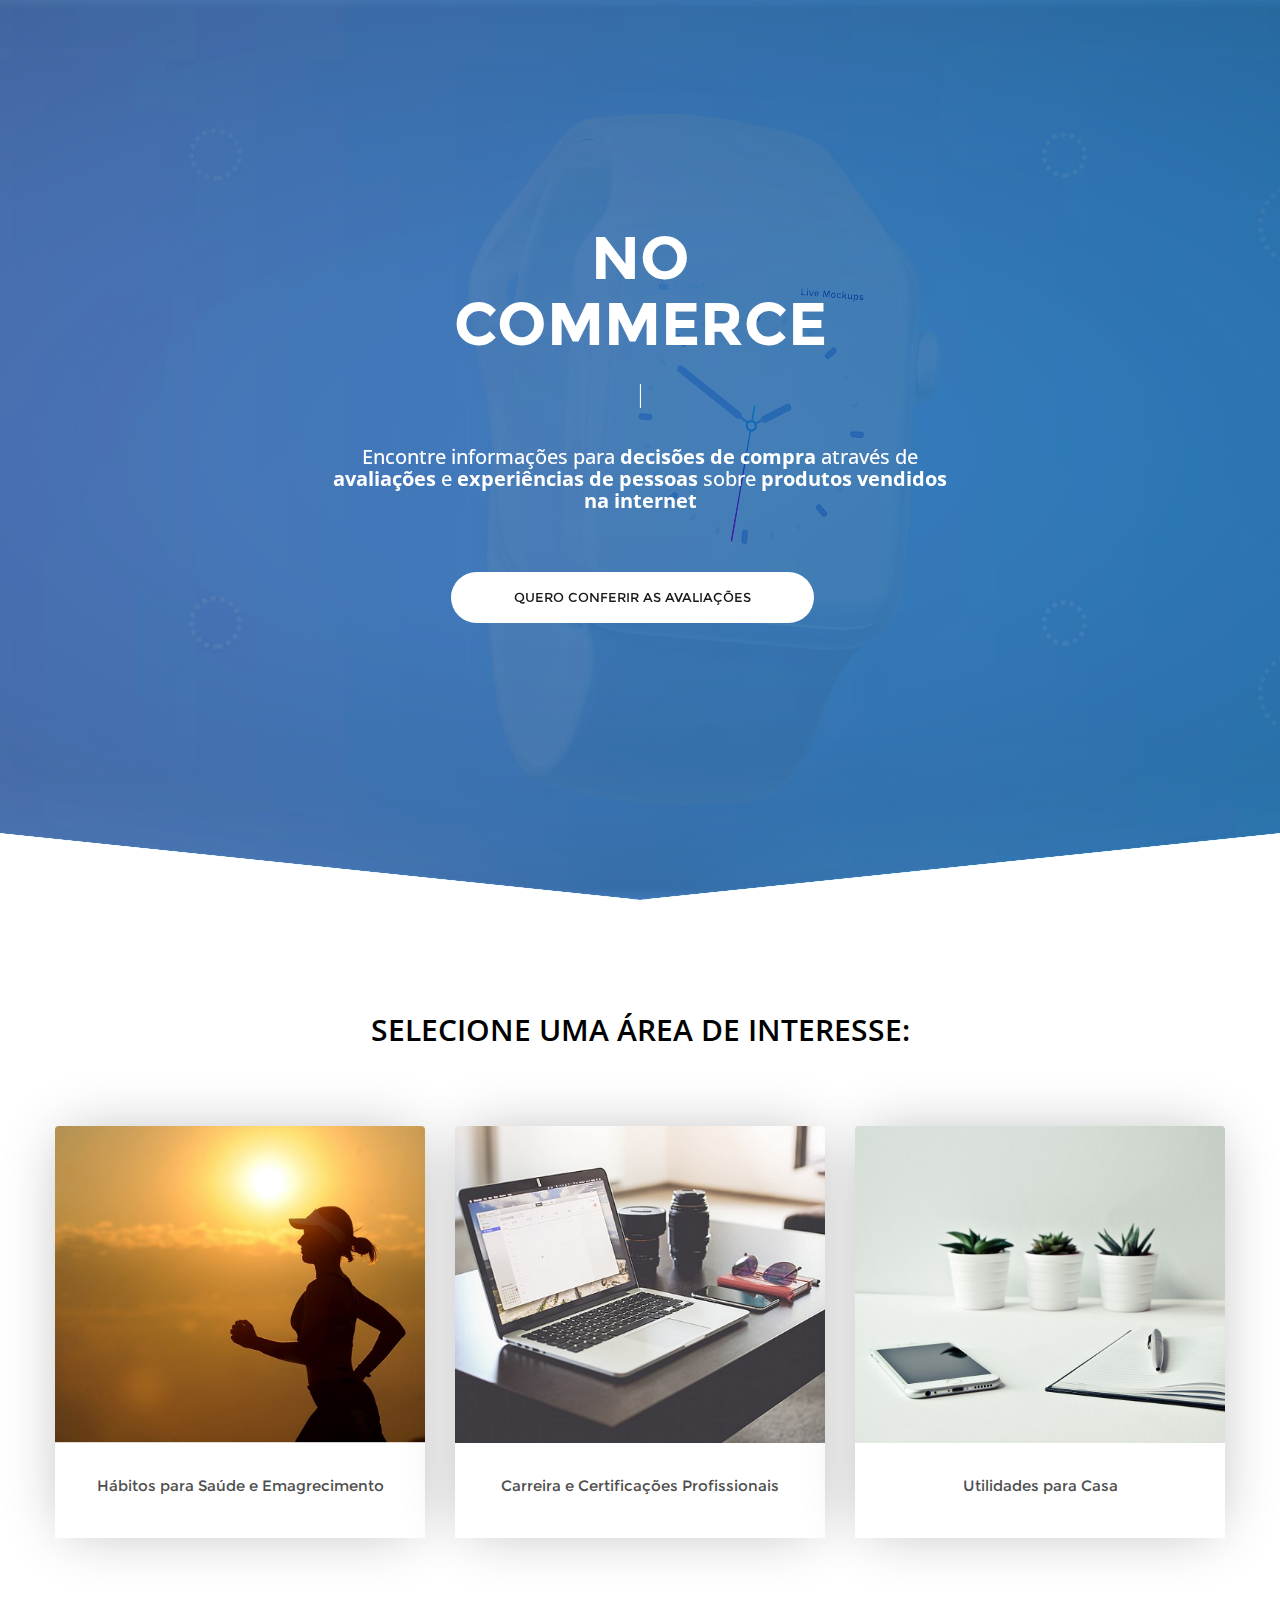
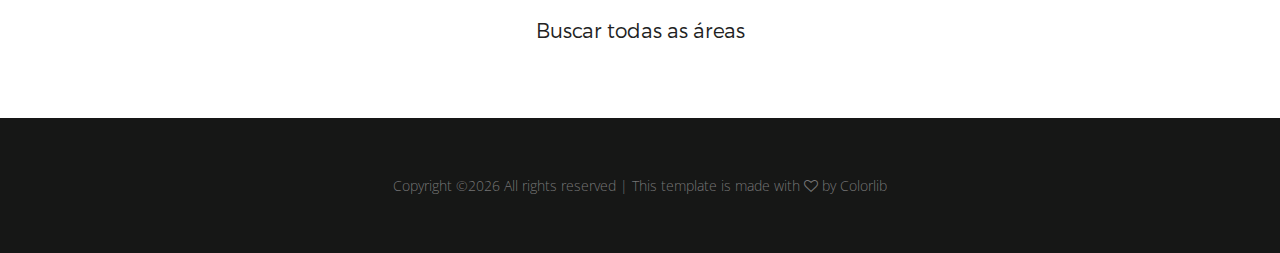
==== commit 770888f1: "Description" ====
--- a/index.html
+++ b/index.html
@@ -40,7 +40,7 @@
 							<h3>Comece agora!!</h3>
                         </div>
                         <h3><span id="typed"></span></h3>
-                        <h4>Entregamos para você uma melhor <strong>segmentação de compra</strong> sendo a ponte para <strong>avaliações</strong> e <strong>experiências de pessoas</strong> sobre <strong>produtos vendidos na internet</strong></h4>
+                        <h4>Encontre informações para <strong>decisões de compra</strong> através de <strong>avaliações</strong> e <strong>experiências de pessoas</strong> sobre <strong>produtos vendidos na internet</strong></h4>
                         <a href="#" class="btn view-demo" data-scroll-nav="1">Quero conferir as avaliações</a>                       
                     </div>
                 </div>
